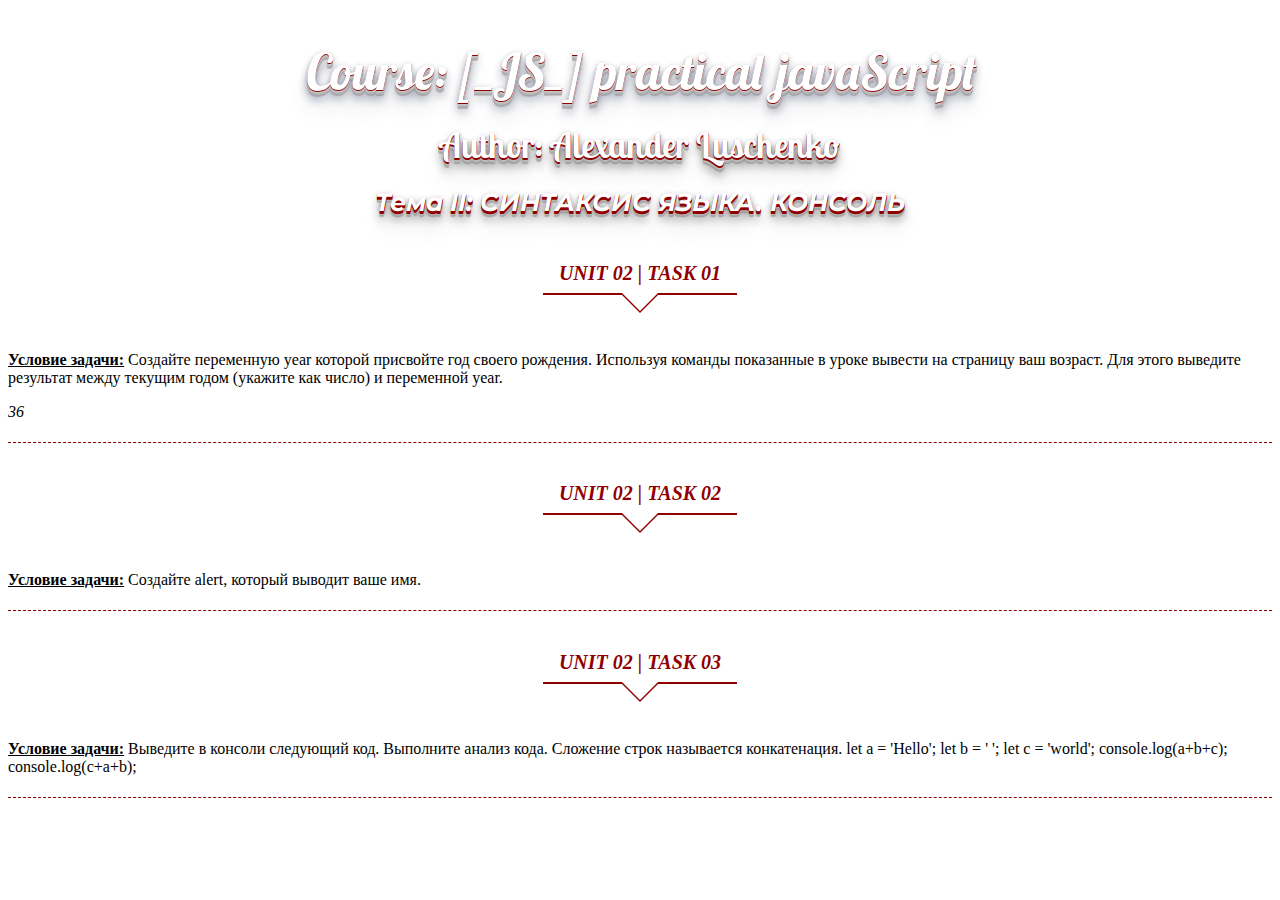
==== 02_unit_tasks/index.html @ f5d47739 "02_unit_tasks" ====
<!DOCTYPE html>
<html lang="en">

<head>
    <meta charset="UTF-8">
    <meta name="viewport" content="width=device-width, initial-scale=1.0">
    <meta http-equiv="X-UA-Compatible" content="ie=edge">
    <link rel="stylesheet" href="./css/style.css">
    <title>Unit 02</title>
</head>

<body>
    <div class="container">
        <h1 class="title-h1">Course: [_JS_] practical javaScript</h1>
        <h1 class="title-h2">Author: Alexander Luschenko</h2>
            <h2 class="title-h3">Тема II: СИНТАКСИС ЯЗЫКА. КОНСОЛЬ</h4>
                <section>
                    <div class="sectionHeader">
                        <h4 class="sectionTitle">Unit 02 | Task 01</h4>
                    </div>
                    <p class="description"><b><u>Условие задачи:</u></b>
                        Создайте переменную year которой присвойте год своего рождения. Используя команды показанные в
                        уроке вывести на страницу ваш возраст.
                        Для этого выведите результат между текущим годом (укажите как число) и переменной year.
                    </p>
                    <p id="out"></p>
                </section>

                <section>
                    <div class="sectionHeader">
                        <h4 class="sectionTitle">Unit 02 | Task 02</h4>
                    </div>
                    <p class="description"><b><u>Условие задачи:</u></b>
                        Создайте alert, который выводит ваше имя.
                    </p>
                </section>

                <section>
                    <div class="sectionHeader">
                        <h4 class="sectionTitle">Unit 02 | Task 03</h4>
                    </div>
                    <p class="description"><b><u>Условие задачи:</u></b>
                        Выведите в консоли следующий код. Выполните анализ кода. Сложение строк называется конкатенация.
                        let a = 'Hello'; let b = ' '; let c = 'world'; console.log(a+b+c); console.log(c+a+b);
                    </p>
                    <div class="unit2Task3"></div>
                </section>
    </div>

    <script src="./js/script.js"></script>
</body>

</html>
---- 02_unit_tasks/css/style.css ----
/*  >>>>>>>>>>>>>>>>>>>>> FONTS  <<<<<<<<<<<<<<<<<<<<<<<<<<< */

@import url("https://fonts.googleapis.com/css?family=Lobster+Two:700,700i|Space+Mono");
@import url("https://fonts.googleapis.com/css?family=Lobster&subset=cyrillic");
@import url("https://fonts.googleapis.com/css?family=Great+Vibes&display=swap");
@import url("https://fonts.googleapis.com/css?family=Exo+2:400,700&display=swap");
@import url("https://fonts.googleapis.com/css?family=Montserrat&display=swap");

/*  >>>>>>>>>>>>>>>>>>>>> GLOBAL STYLE  <<<<<<<<<<<<<<<<<<<<<<<<<<< */

.container {
  width: 100%;
}

section {
  margin-bottom: 5px;
  padding-bottom: 5px;
  border-bottom: 0.7px dashed #900000;
}

.title-h1 {
  font-family: "Lobster Two", cursive;
  font-style: italic;
  margin: 40px 40px 0;
  color: #fff;
  font-size: 50px;
  text-align: center;
  text-shadow: 0 1px 0 #900000, 0 2px 0 #c7c5c5, 0 3px 0 #bbbaba,
    0 4px 0 #b7b6b6, 0 5px 0 #a9a6a6, 0 6px 1px #29325233,
    0 0 5px rgba(41, 50, 82, 0.1), 0 1px 3px rgba(41, 50, 82, 0.1),
    0 3px 5px hsla(227, 33%, 24%, 0.1), 0 5px 10px rgba(41, 50, 82, 0.2),
    0 10px 10px rgba(41, 50, 82, 0.3), 0 20px 20px rgba(41, 50, 82, 0.1);
}

.title-h2 {
  font-family: "Lobster Two", cursive;
  margin: 20px 20px;
  color: rgb(255, 255, 255);
  font-size: 35px;
  text-align: center;
  text-shadow: 0 1px 0 #900000, 0 2px 0 #900000, 0 3px 0 #bbbaba,
    0 4px 0 #b7b6b6, 0 5px 0 #a9a6a6, 0 6px 1px rgba(0, 0, 0, 0.2),
    0 0 5px rgba(0, 0, 0, 0.1), 0 1px 3px rgba(0, 0, 0, 0.1),
    0 3px 5px rgba(0, 0, 0, 0.1), 0 5px 10px rgba(0, 0, 0, 0.2),
    0 10px 10px rgba(0, 0, 0, 0.3), 0 20px 20px rgba(0, 0, 0, 0.1);
}

.title-h3 {
  font-family: "Montserrat", sans-serif;
  /* font-family: 'Exo 2', sans-serif; */
  /* font-family: 'Apple Chancery'; */
  margin: 10px 10px;
  color: rgb(255, 255, 255);
  font-size: 25px;
  font-style: italic;
  text-align: center;
  text-shadow: 0 1px 0 #900000, 0 2px 0 #900000, 0 3px 0 #900000,
    0 4px 0 #b7b6b6, 0 5px 0 #a9a6a6, 0 6px 1px rgba(0, 0, 0, 0.2),
    0 0 5px rgba(0, 0, 0, 0.1), 0 1px 3px rgba(0, 0, 0, 0.1),
    0 3px 5px rgba(0, 0, 0, 0.1), 0 5px 10px rgba(0, 0, 0, 0.2),
    0 10px 10px rgba(0, 0, 0, 0.3), 0 20px 20px rgba(0, 0, 0, 0.1);
}

.sectionHeader {
  position: relative;
  text-align: center;
  margin-bottom: 3.5rem;
}
.sectionHeader h4 {
  position: relative;
  display: inline-block;
  background: #fff;
  margin-bottom: 0;
  padding: 0.5rem 1rem;
  border-bottom: 0.125rem solid #900000;
  font-size: 1.25rem;
  font-style: italic;
  text-transform: uppercase;
  color: #900000;
}
.sectionHeader h4::before {
  content: "";
  position: absolute;
  left: 50%;
  bottom: -1.25rem;
  transform: translateX(-1.25rem);
  border-top: 1.25rem solid #900000;
  border-left: 1.25rem solid transparent;
  border-right: 1.25rem solid transparent;
}
.sectionHeader h4::after {
  content: "";
  position: absolute;
  left: 50%;
  bottom: -1.125rem;
  transform: translateX(-1.25rem);
  border-top: 1.25rem solid #fff;
  border-left: 1.25rem solid transparent;
  border-right: 1.25rem solid transparent;
}






/*  >>>>>>>>>>>>>>>>>>>>> CURRENT STYLE  <<<<<<<<<<<<<<<<<<<<<<<<<<< */
/* 
.inputUnit2Task8-1,
.inputUnit2Task9-1,
.inputUnit2Task9-1 {
  display: inline-block;
  font-size: 16px;
  padding: 10px;
  width: 200px;
  border: #FEFDC4;
  border-bottom: 1px solid #ccc;
}

a.inputUnit2Task8-2,
a.inputUnit2Task9-2,
a.inputUnit2Task10-2{
  display: inline-block;
  text-shadow: 1px 1px #fff;
  text-decoration: none;
  padding: 0.3em 1em;
  border: 1px solid #aaa;
  border-radius: 100px;
  outline: none;
  background: #d6dbbf no-repeat;
  background-image: linear-gradient(to left, #aaa, #aaa),
    linear-gradient(to left, #feffe8, #feffe8),
    linear-gradient(#feffe8, #d6dbbf);
  background-position: calc(100% - 2.7em) 0, calc(100% - 2.7em + 1px) 0, 0 0;
  background-size: 1px 100%, 1px 100%, auto auto;
  overflow: hidden;
}

a.inputUnit2Task8-2,
a.inputUnit2Task9-2,
a.inputUnit2Task10-2:after{
  content: "\bb";
  position: relative;
  bottom: 0;
  display: inline-block;
  margin-left: 1.4em;
  vertical-align: middle;
  font-family: "Times", "Times New Roman", "serif", "sans-serif", "EmojiSymbols";
  font-weight: 700;
  font-size: 140%;
  -webkit-transform: rotate(90deg);
  transform: rotate(90deg);
}
a.inputUnit2Task8-2,
a.inputUnit2Task9-2,
a.inputUnit2Task10-2:hover {
  background-color: #fdfd9f;
  background-image: linear-gradient(to left, #aaa, #aaa),
    linear-gradient(to left, #feffe8, #feffe8),
    linear-gradient(#fffce7, #fdfd9f);
}
a.inputUnit2Task8-2,
a.inputUnit2Task9-2,
a.inputUnit2Task10-2:active:after {
  bottom: -1.2em;
  transition: 0.3s;
} */
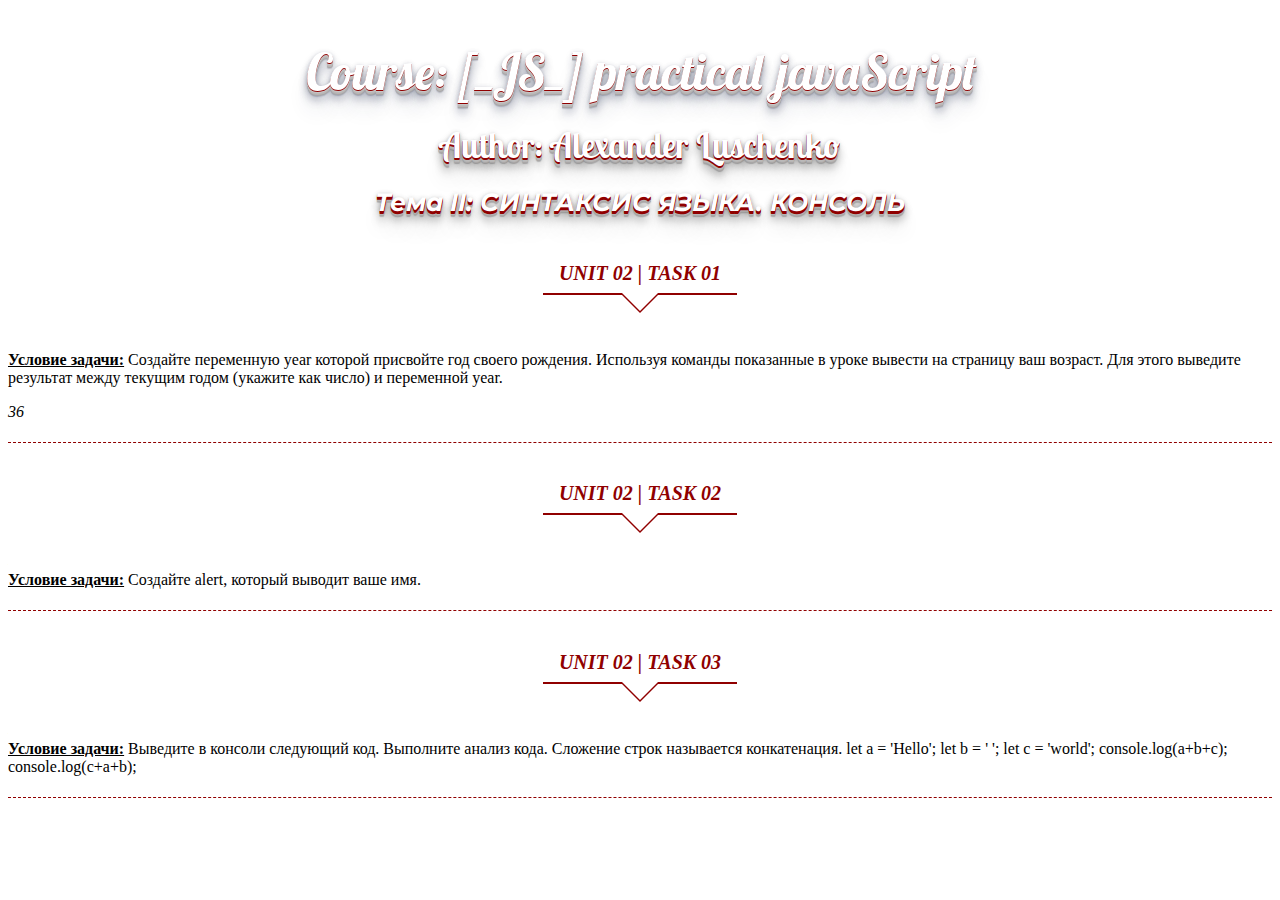
==== commit 026272ec: "updated some style of tasks #2" ====
--- a/02_unit_tasks/index.html
+++ b/02_unit_tasks/index.html
@@ -15,8 +15,8 @@
         <h1 class="title-h2">Author: Alexander Luschenko</h2>
             <h2 class="title-h3">Тема II: СИНТАКСИС ЯЗЫКА. КОНСОЛЬ</h4>
                 <section>
-                    <div class="sectionHeader">
-                        <h4 class="sectionTitle">Unit 02 | Task 01</h4>
+                    <div class="section-header">
+                        <h4 class="section-title">Unit 02 | Task 01</h4>
                     </div>
                     <p class="description"><b><u>Условие задачи:</u></b>
                         Создайте переменную year которой присвойте год своего рождения. Используя команды показанные в
@@ -27,8 +27,8 @@
                 </section>
 
                 <section>
-                    <div class="sectionHeader">
-                        <h4 class="sectionTitle">Unit 02 | Task 02</h4>
+                    <div class="section-header">
+                        <h4 class="section-title">Unit 02 | Task 02</h4>
                     </div>
                     <p class="description"><b><u>Условие задачи:</u></b>
                         Создайте alert, который выводит ваше имя.
@@ -36,14 +36,14 @@
                 </section>
 
                 <section>
-                    <div class="sectionHeader">
-                        <h4 class="sectionTitle">Unit 02 | Task 03</h4>
+                    <div class="section-header">
+                        <h4 class="section-title">Unit 02 | Task 03</h4>
                     </div>
                     <p class="description"><b><u>Условие задачи:</u></b>
                         Выведите в консоли следующий код. Выполните анализ кода. Сложение строк называется конкатенация.
                         let a = 'Hello'; let b = ' '; let c = 'world'; console.log(a+b+c); console.log(c+a+b);
                     </p>
-                    <div class="unit2Task3"></div>
+                    <div class="unit2-task3"></div>
                 </section>
     </div>
 
--- a/02_unit_tasks/css/style.css
+++ b/02_unit_tasks/css/style.css
@@ -62,12 +62,12 @@
     0 10px 10px rgba(0, 0, 0, 0.3), 0 20px 20px rgba(0, 0, 0, 0.1);
 }
 
-.sectionHeader {
+.section-header {
   position: relative;
   text-align: center;
   margin-bottom: 3.5rem;
 }
-.sectionHeader h4 {
+.section-header h4 {
   position: relative;
   display: inline-block;
   background: #fff;
@@ -79,7 +79,7 @@
   text-transform: uppercase;
   color: #900000;
 }
-.sectionHeader h4::before {
+.section-header h4::before {
   content: "";
   position: absolute;
   left: 50%;
@@ -89,7 +89,7 @@
   border-left: 1.25rem solid transparent;
   border-right: 1.25rem solid transparent;
 }
-.sectionHeader h4::after {
+.section-header h4::after {
   content: "";
   position: absolute;
   left: 50%;
@@ -98,71 +98,4 @@
   border-top: 1.25rem solid #fff;
   border-left: 1.25rem solid transparent;
   border-right: 1.25rem solid transparent;
-}
-
-
-
-
-
-
-/*  >>>>>>>>>>>>>>>>>>>>> CURRENT STYLE  <<<<<<<<<<<<<<<<<<<<<<<<<<< */
-/* 
-.inputUnit2Task8-1,
-.inputUnit2Task9-1,
-.inputUnit2Task9-1 {
-  display: inline-block;
-  font-size: 16px;
-  padding: 10px;
-  width: 200px;
-  border: #FEFDC4;
-  border-bottom: 1px solid #ccc;
-}
-
-a.inputUnit2Task8-2,
-a.inputUnit2Task9-2,
-a.inputUnit2Task10-2{
-  display: inline-block;
-  text-shadow: 1px 1px #fff;
-  text-decoration: none;
-  padding: 0.3em 1em;
-  border: 1px solid #aaa;
-  border-radius: 100px;
-  outline: none;
-  background: #d6dbbf no-repeat;
-  background-image: linear-gradient(to left, #aaa, #aaa),
-    linear-gradient(to left, #feffe8, #feffe8),
-    linear-gradient(#feffe8, #d6dbbf);
-  background-position: calc(100% - 2.7em) 0, calc(100% - 2.7em + 1px) 0, 0 0;
-  background-size: 1px 100%, 1px 100%, auto auto;
-  overflow: hidden;
-}
-
-a.inputUnit2Task8-2,
-a.inputUnit2Task9-2,
-a.inputUnit2Task10-2:after{
-  content: "\bb";
-  position: relative;
-  bottom: 0;
-  display: inline-block;
-  margin-left: 1.4em;
-  vertical-align: middle;
-  font-family: "Times", "Times New Roman", "serif", "sans-serif", "EmojiSymbols";
-  font-weight: 700;
-  font-size: 140%;
-  -webkit-transform: rotate(90deg);
-  transform: rotate(90deg);
-}
-a.inputUnit2Task8-2,
-a.inputUnit2Task9-2,
-a.inputUnit2Task10-2:hover {
-  background-color: #fdfd9f;
-  background-image: linear-gradient(to left, #aaa, #aaa),
-    linear-gradient(to left, #feffe8, #feffe8),
-    linear-gradient(#fffce7, #fdfd9f);
-}
-a.inputUnit2Task8-2,
-a.inputUnit2Task9-2,
-a.inputUnit2Task10-2:active:after {
-  bottom: -1.2em;
-  transition: 0.3s;
-} */
+}